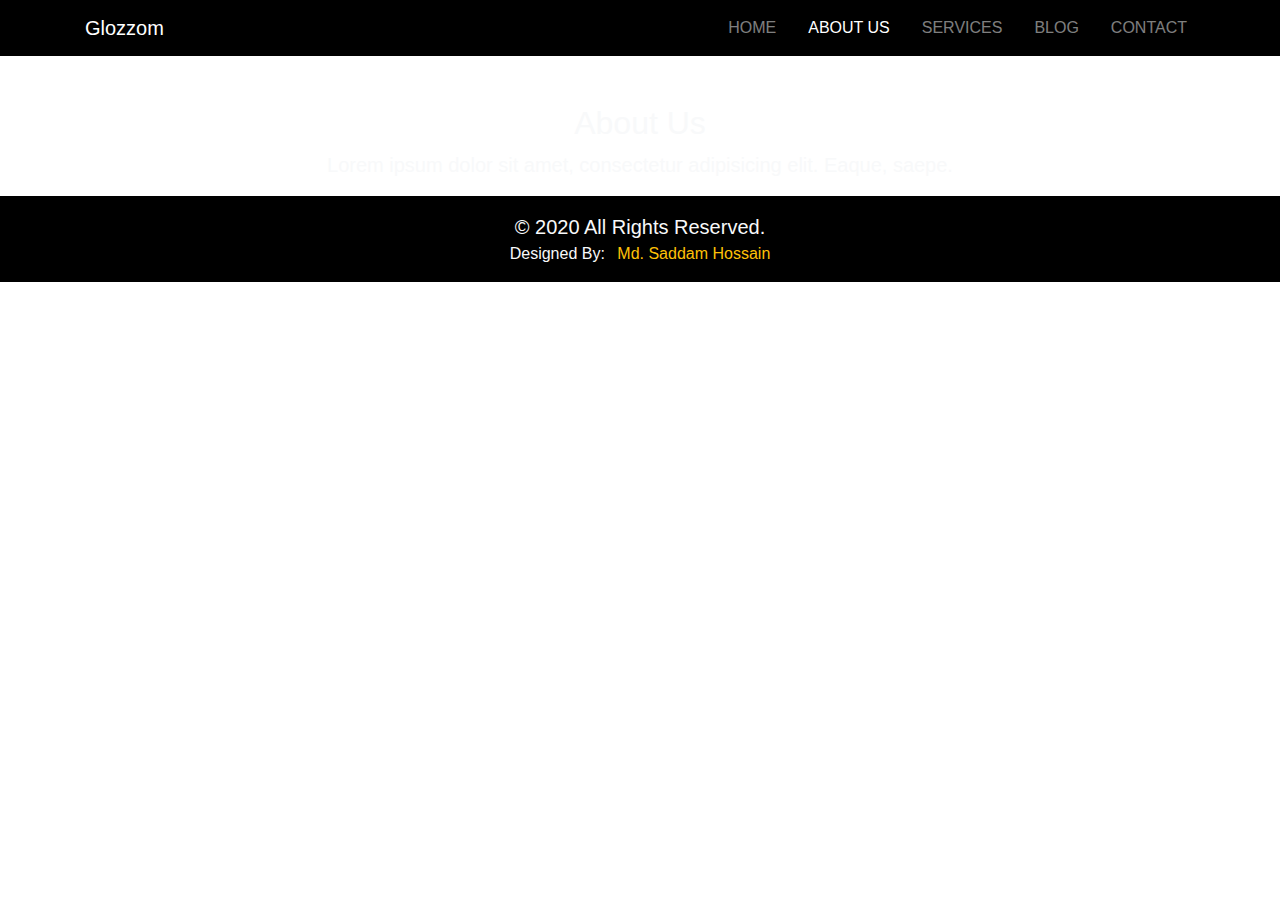
==== about.html @ 405e87b9 "about us page header done" ====
<!DOCTYPE html>
<html lang="en">

<head>
    <meta charset="UTF-8">
    <title>Glozzom</title>
    <link rel="stylesheet" href="assets/css/uikit.min.css">
    <link rel="stylesheet" href="assets/css/font-awesome.min.css">
    <link rel="stylesheet" href="assets/css/bootstrap.css">
    <link rel="stylesheet" href="assets/css/style.css">
    <link rel="shortcut icon" href="assets/img/icon.png" type="image/x-icon">
</head>

<body>
    <!-- NAVIGATION -->
    <nav class="navbar navbar-dark navbar-expand-md"
        uk-sticky="top: 100; animation: uk-animation-slide-top; bottom: #sticky-on-scroll-up">
        <div class="container">
            <a href="index.html" class="navbar-brand">Glozzom</a>
            <button class="navbar-toggler navbar-toggler-right" data-toggle="collapse" data-target="#navbarNav">
                <span class="navbar-toggler-icon"></span>
            </button>
            <div id="navbarNav" class="collapse navbar-collapse">
                <ul class="navbar-nav ml-auto">
                    <li class="nav-item">
                        <a class="nav-link" href="index.html">Home</a>
                    </li>
                    <li class="nav-item active">
                        <a class="nav-link" href="about.html">About Us</a>
                    </li>
                    <li class="nav-item">
                        <a class="nav-link" href="services.html">Services</a>
                    </li>
                    <li class="nav-item">
                        <a class="nav-link" href="blog.html">Blog</a>
                    </li>
                    <li class="nav-item">
                        <a class="nav-link" href="contact.html">Contact</a>
                    </li>
                </ul>
            </div>
        </div>
    </nav>
    <!-- ABOUT US PAGE HEADER -->
    <section id="page-header" class="text-center text-light">
        <div class="container">
            <div class="row">
                <div class="col pt-5">
                    <h2 class="text-light">About Us</h2>
                    <p class="lead">Lorem ipsum dolor sit amet, consectetur adipisicing elit. Eaque, saepe.</p>
                </div>
            </div>
        </div>
    </section>
    <!-- COPYRIGHT -->
    <section id="copyright" class="text-center text-light py-3">
        <div class="container">
            <div class="row">
                <div class="col">
                    <p class="lead mb-0">&copy; 2020 All Rights Reserved.</p>
                    <span>Designed By: <a class="ml-2 text-warning" href="https://www.facebook.com/s.rakib65"
                            target="_blank">Md. Saddam Hossain</a></span>
                </div>
            </div>
        </div>
    </section>

    <script src="assets/js/jquery.min.js"></script>
    <script src="assets/js/popper.min.js"></script>
    <script src="assets/js/bootstrap.min.js"></script>
    <script src="assets/js/main.js"></script>
    <script src="assets/js/uikit.min.js"></script>
    <script src="assets/js/uikit-icons.min.js"></script>
</body>

</html>
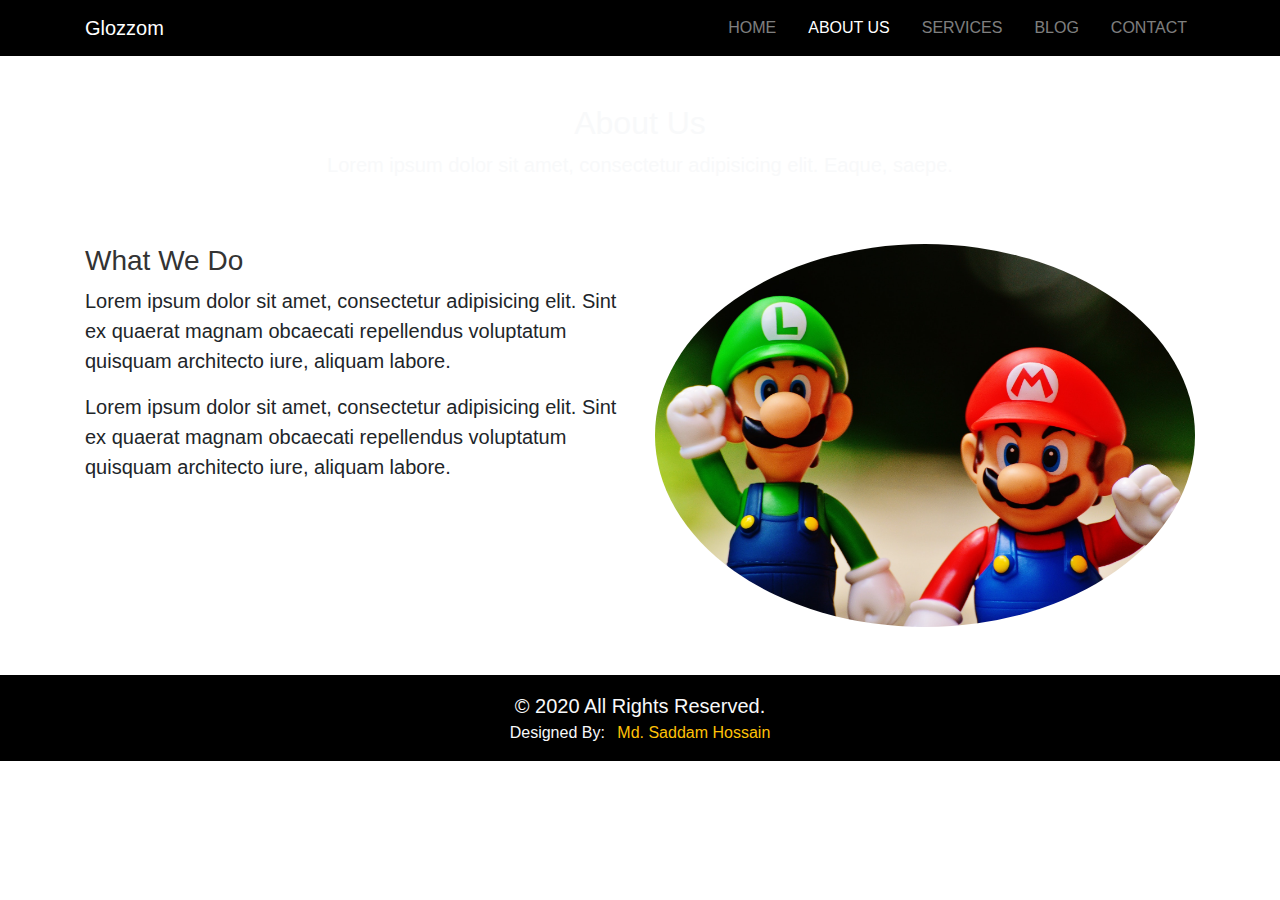
==== commit 529bbba5: "what we do section done" ====
--- a/about.html
+++ b/about.html
@@ -52,6 +52,21 @@
             </div>
         </div>
     </section>
+    <!-- WHAT WE DO SECTION -->
+    <section id="about-info" class="py-5">
+        <div class="container">
+            <div class="row">
+                <div class="col-md-6 align-self-cente">
+                    <h3>What We Do</h3>
+                    <p class="lead">Lorem ipsum dolor sit amet, consectetur adipisicing elit. Sint ex quaerat magnam obcaecati repellendus voluptatum quisquam architecto iure, aliquam labore.</p>
+                    <p class="lead">Lorem ipsum dolor sit amet, consectetur adipisicing elit. Sint ex quaerat magnam obcaecati repellendus voluptatum quisquam architecto iure, aliquam labore.</p>
+                </div>
+                <div class="col-md-6 text-center">
+                    <img src="assets/img/image4.jpeg" class="img-fluid rounded-circle" alt="">
+                </div>
+            </div>
+        </div>
+    </section>
     <!-- COPYRIGHT -->
     <section id="copyright" class="text-center text-light py-3">
         <div class="container">
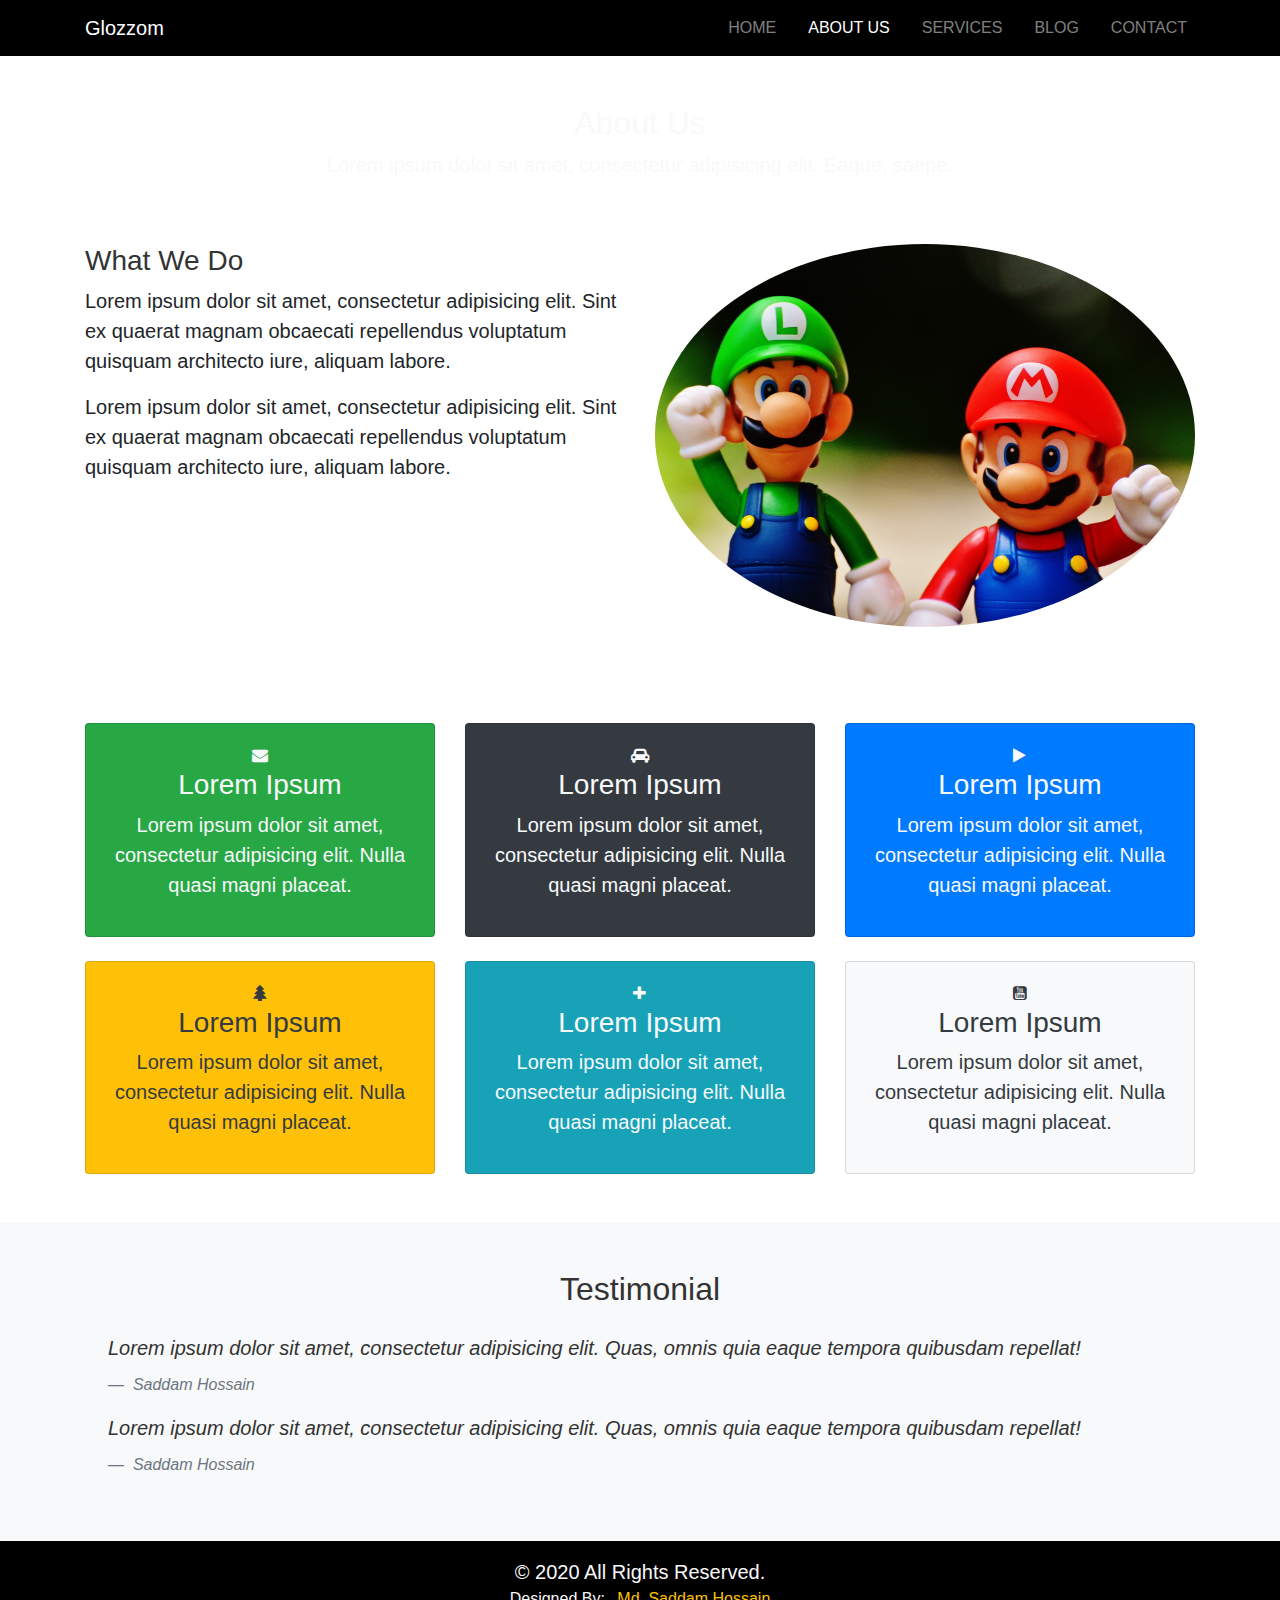
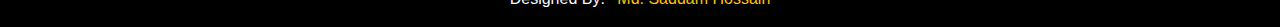
==== commit c07a124d: "testimonial done" ====
--- a/about.html
+++ b/about.html
@@ -4,6 +4,8 @@
 <head>
     <meta charset="UTF-8">
     <title>Glozzom</title>
+    <link rel="stylesheet" href="assets/css/slick.css">
+    <link rel="stylesheet" href="assets/css/slick-theme.css">
     <link rel="stylesheet" href="assets/css/uikit.min.css">
     <link rel="stylesheet" href="assets/css/font-awesome.min.css">
     <link rel="stylesheet" href="assets/css/bootstrap.css">
@@ -58,11 +60,118 @@
             <div class="row">
                 <div class="col-md-6 align-self-cente">
                     <h3>What We Do</h3>
-                    <p class="lead">Lorem ipsum dolor sit amet, consectetur adipisicing elit. Sint ex quaerat magnam obcaecati repellendus voluptatum quisquam architecto iure, aliquam labore.</p>
-                    <p class="lead">Lorem ipsum dolor sit amet, consectetur adipisicing elit. Sint ex quaerat magnam obcaecati repellendus voluptatum quisquam architecto iure, aliquam labore.</p>
+                    <p class="lead">Lorem ipsum dolor sit amet, consectetur adipisicing elit. Sint ex quaerat magnam
+                        obcaecati repellendus voluptatum quisquam architecto iure, aliquam labore.</p>
+                    <p class="lead">Lorem ipsum dolor sit amet, consectetur adipisicing elit. Sint ex quaerat magnam
+                        obcaecati repellendus voluptatum quisquam architecto iure, aliquam labore.</p>
                 </div>
                 <div class="col-md-6 text-center">
                     <img src="assets/img/image4.jpeg" class="img-fluid rounded-circle" alt="">
+                </div>
+            </div>
+        </div>
+    </section>
+    <!-- ICON BOXES -->
+    <section id="icon-boxes" class="py-5 text-center text-light">
+        <div class="container">
+            <div class="row">
+                <div class="col-md-4">
+                    <div class="card bg-success">
+                        <div class="card-body">
+                            <i class="fa fa-envelope"></i>
+                            <h3 class="text-light">Lorem Ipsum</h3>
+                            <p class="lead">Lorem ipsum dolor sit amet, consectetur adipisicing elit. Nulla quasi magni
+                                placeat.</p>
+                        </div>
+                    </div>
+                </div>
+                <div class="col-md-4">
+                    <div class="card bg-dark">
+                        <div class="card-body">
+                            <i class="fa fa-car"></i>
+                            <h3 class="text-light">Lorem Ipsum</h3>
+                            <p class="lead">Lorem ipsum dolor sit amet, consectetur adipisicing elit. Nulla quasi magni
+                                placeat.</p>
+                        </div>
+                    </div>
+                </div>
+                <div class="col-md-4">
+                    <div class="card bg-primary">
+                        <div class="card-body">
+                            <i class="fa fa-play"></i>
+                            <h3 class="text-light">Lorem Ipsum</h3>
+                            <p class="lead">Lorem ipsum dolor sit amet, consectetur adipisicing elit. Nulla quasi magni
+                                placeat.</p>
+                        </div>
+                    </div>
+                </div>
+            </div>
+            <div class="row pt-4">
+                <div class="col-md-4">
+                    <div class="card bg-warning text-dark">
+                        <div class="card-body">
+                            <i class="fa fa-tree"></i>
+                            <h3 class="text-dark">Lorem Ipsum</h3>
+                            <p class="lead">Lorem ipsum dolor sit amet, consectetur adipisicing elit. Nulla quasi magni
+                                placeat.</p>
+                        </div>
+                    </div>
+                </div>
+                <div class="col-md-4">
+                    <div class="card bg-info">
+                        <div class="card-body">
+                            <i class="fa fa-plus"></i>
+                            <h3 class="text-light">Lorem Ipsum</h3>
+                            <p class="lead">Lorem ipsum dolor sit amet, consectetur adipisicing elit. Nulla quasi magni
+                                placeat.</p>
+                        </div>
+                    </div>
+                </div>
+                <div class="col-md-4">
+                    <div class="card bg-light text-dark">
+                        <div class="card-body">
+                            <i class="fa fa-youtube-square"></i>
+                            <h3 class="text-light text-dark">Lorem Ipsum</h3>
+                            <p class="lead">Lorem ipsum dolor sit amet, consectetur adipisicing elit. Nulla quasi magni
+                                placeat.</p>
+                        </div>
+                    </div>
+                </div>
+            </div>
+        </div>
+    </section>
+    <!-- TESTIMONIAL -->
+    <section id="testimonial" class="py-5 bg-light">
+        <div class="container">
+            <div class="row text-center">
+                <div class="col">
+                    <h2>Testimonial</h2>
+                </div>
+            </div>
+            <div class="row mt-3 mx-2">
+                <div class="col">
+                    <div class="slider">
+                        <div>
+                            <blockquote class="blockquote">
+                                <p class="lead">Lorem ipsum dolor sit amet, consectetur adipisicing elit. Quas, omnis
+                                    quia
+                                    eaque tempora quibusdam repellat!</p>
+                                <footer class="blockquote-footer">
+                                    Saddam Hossain
+                                </footer>
+                            </blockquote>
+                        </div>
+                        <div>
+                            <blockquote class="blockquote">
+                                <p class="lead">Lorem ipsum dolor sit amet, consectetur adipisicing elit. Quas, omnis
+                                    quia
+                                    eaque tempora quibusdam repellat!</p>
+                                <footer class="blockquote-footer">
+                                    Saddam Hossain
+                                </footer>
+                            </blockquote>
+                        </div>
+                    </div>
                 </div>
             </div>
         </div>
@@ -83,9 +192,11 @@
     <script src="assets/js/jquery.min.js"></script>
     <script src="assets/js/popper.min.js"></script>
     <script src="assets/js/bootstrap.min.js"></script>
-    <script src="assets/js/main.js"></script>
+    <!-- <script src="assets/js/main.js"></script> -->
     <script src="assets/js/uikit.min.js"></script>
     <script src="assets/js/uikit-icons.min.js"></script>
+    <script src="assets/js/slick.min.js"></script>
+    <script src="assets/js/main1.js"></script>
 </body>
 
 </html>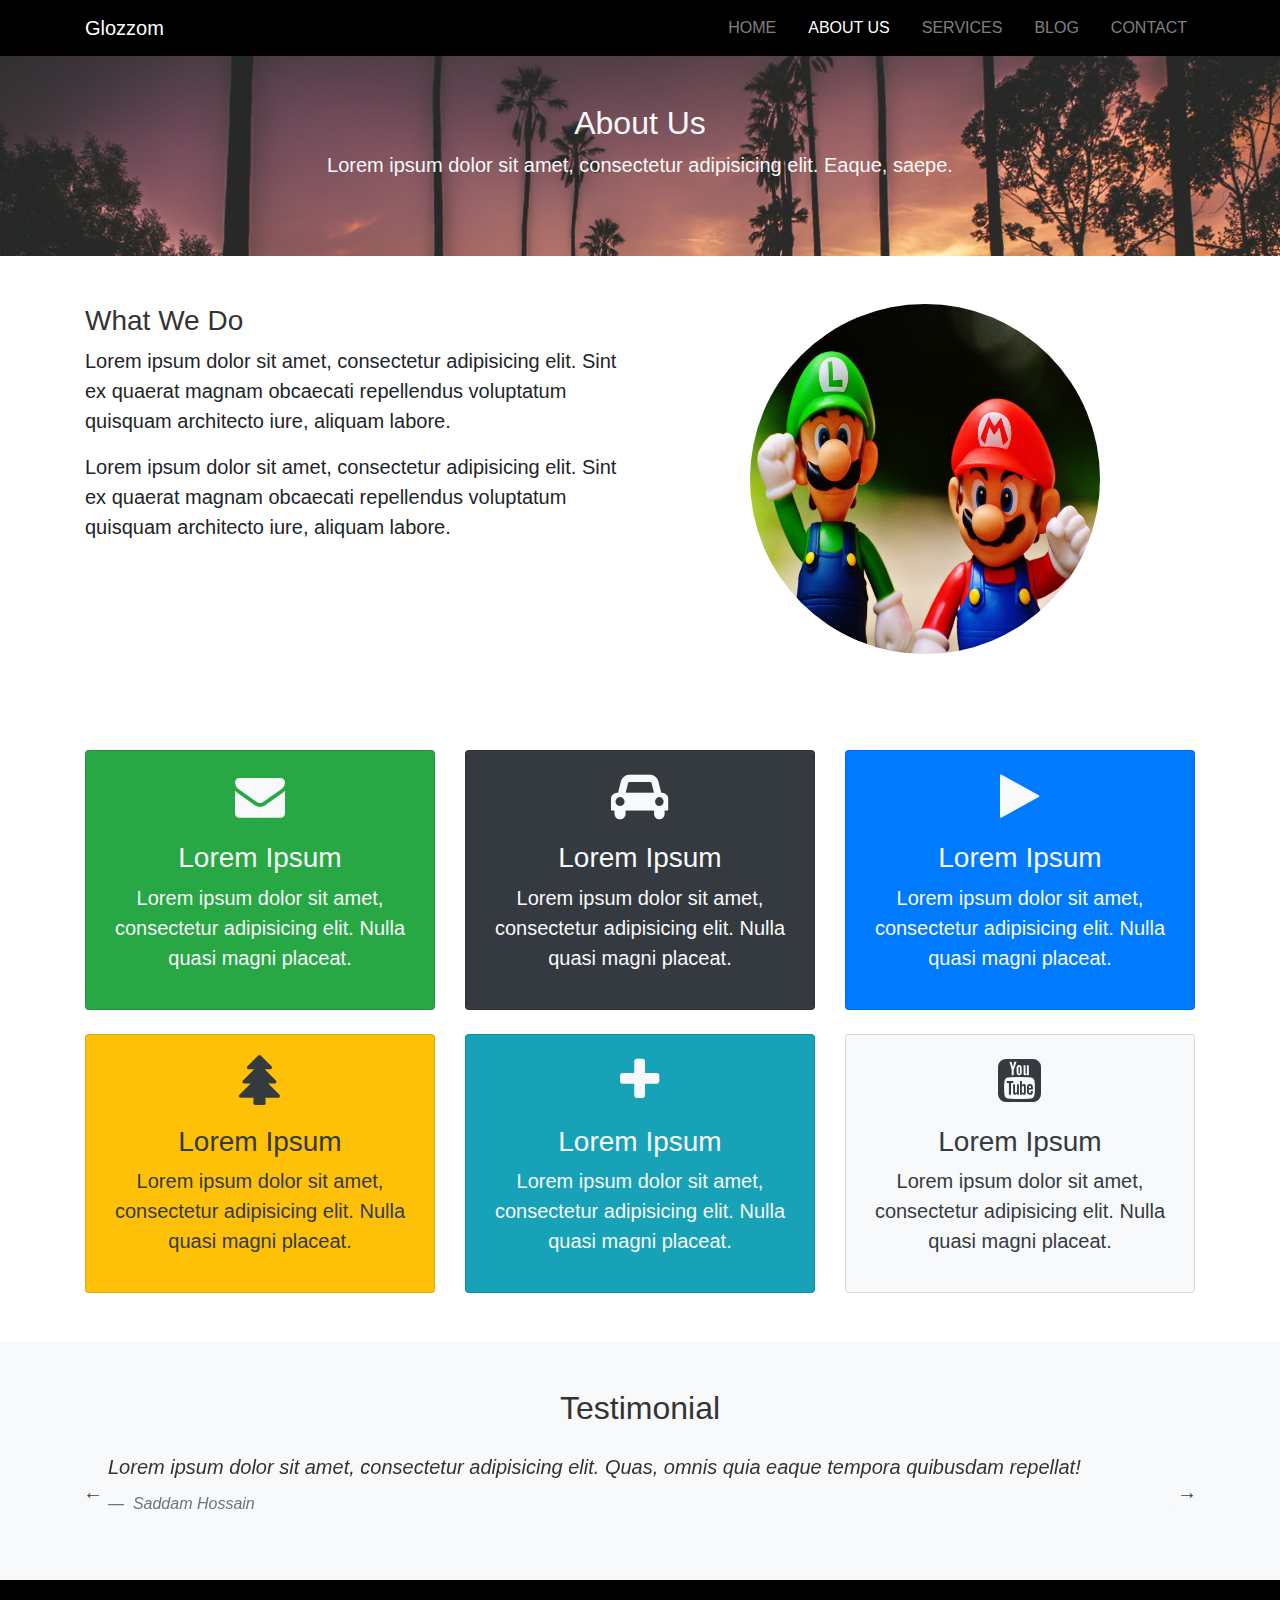
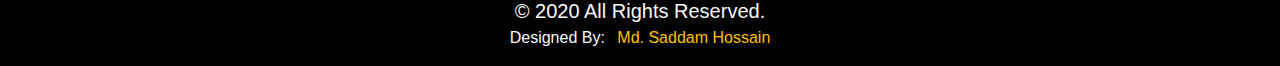
==== commit c53dd7d9: "services page header" ====
--- a/about.html
+++ b/about.html
@@ -192,7 +192,7 @@
     <script src="assets/js/jquery.min.js"></script>
     <script src="assets/js/popper.min.js"></script>
     <script src="assets/js/bootstrap.min.js"></script>
-    <!-- <script src="assets/js/main.js"></script> -->
+    <script src="assets/js/main.js"></script>
     <script src="assets/js/uikit.min.js"></script>
     <script src="assets/js/uikit-icons.min.js"></script>
     <script src="assets/js/slick.min.js"></script>
--- a/assets/css/style.css
+++ b/assets/css/style.css
@@ -62,6 +62,30 @@
 #copyright {
   background: black; }
 
+#page-header {
+  background: url("../img/image1.jpeg");
+  background-size: cover;
+  height: 200px;
+  background-attachment: fixed; }
+
+#services-page-header {
+  background: url("../img/image3.jpeg");
+  background-size: cover;
+  height: 200px;
+  background-attachment: fixed; }
+
+#about-info img {
+  width: 350px;
+  height: 350px; }
+
+#icon-boxes .fa {
+  font-size: 50px;
+  margin-bottom: 20px; }
+
+#testimonial .slick-prev::before,
+#testimonial .slick-next::before {
+  color: #000; }
+
 @media (max-width: 767px) {
   .nav-item {
     padding-left: 0 !important; }
